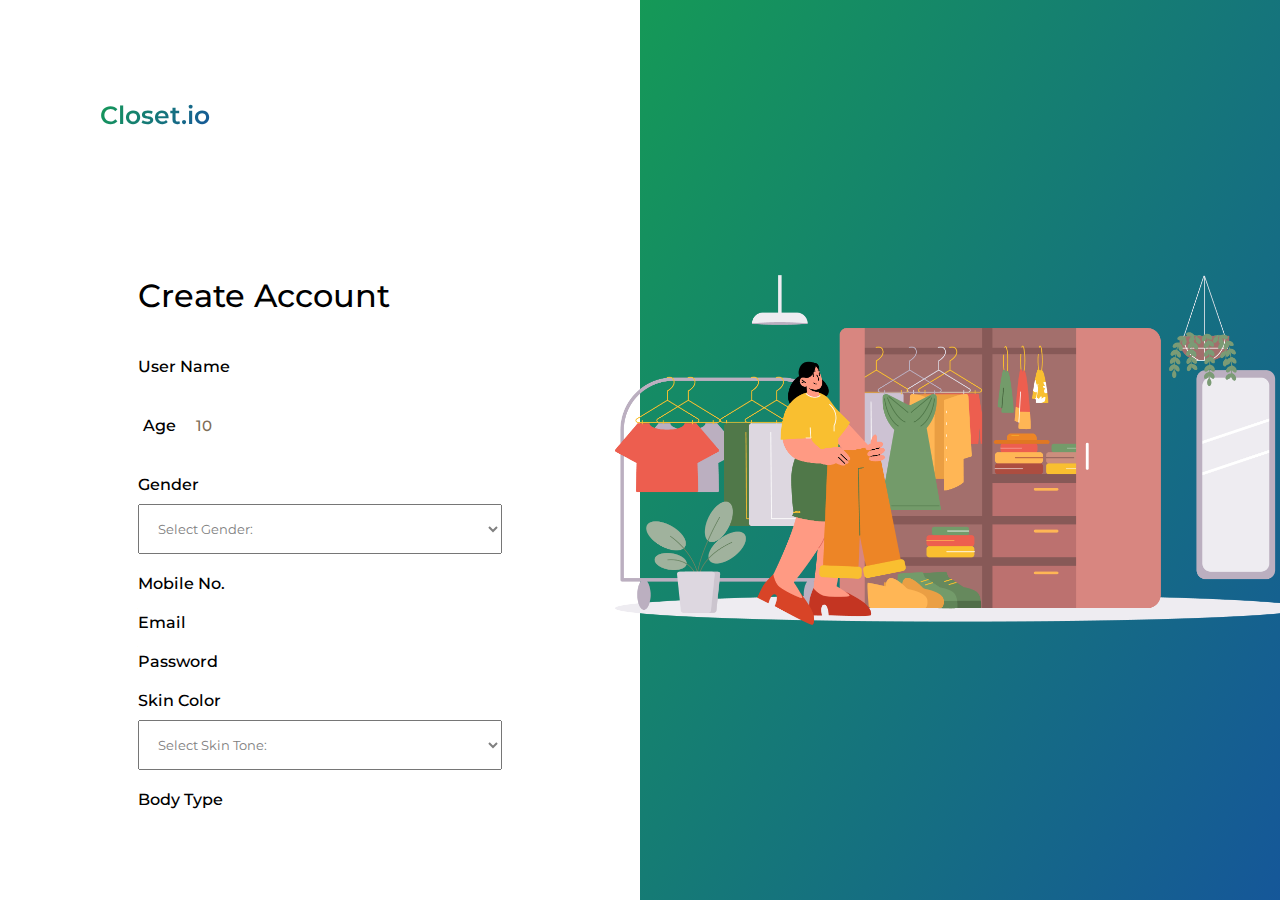
==== index.html @ fbfb2e65 "Add files via upload" ====
<!DOCTYPE html>
<html lang="en">
<head>
    <meta charset="UTF-8">
    <meta http-equiv="X-UA-Compatible" content="IE=edge">
    <meta name="viewport" content="width=device-width, initial-scale=1.0">
    <title>Signup | Closet.io</title>
    <link rel = "stylesheet" href = "style.css">
    <link rel = "icon" href="images/logo.png">
    <link rel="preconnect" href="https://fonts.googleapis.com">
<link rel="preconnect" href="https://fonts.gstatic.com" crossorigin>
<link href="https://fonts.googleapis.com/css2?family=Montserrat:ital,wght@0,100;0,200;0,300;0,400;0,500;0,600;0,700;0,800;0,900;1,100;1,200;1,300;1,400;1,500;1,600;1,700;1,800;1,900&display=swap" rel="stylesheet">
</head>
<body>
    <div class="container">
        <div class="left">
            <div class="logo">
                Closet.io
            </div>
            <form class="form">
                <div class="header">
                    <h1 class="create">Create Account</h1>
                </div>
                <div class="det">
                    <lable>User Name</lable>
                    <input type="text" placeholder = "Enter User Name">
                </div>
                <!-- <div class="det">
                    <lable>Age</lable>
                    <input type="range" min="1" max="100" value="50" class="slider" id="myRange">
                </div> -->
                <div class="slider">
                    <lable class="rs">Age</lable>
                    <input type="range" min="0" max="100" value="10"   oninput="rangeValue.innerText = this.value">
                    <p id=”rangeValue”>10</p>
                  </div>
                <div class="det">
                    <lable>Gender</lable>
                    <select>
                        <option value="0">Select Gender:</option>
                        <option value="1">Female</option>
                        <option value="2">Male</option>
                        <option value="3">Non-Binary</option>
                        <option value="4">Other</option>
                        <option value="5">Prefer Not to Answer</option>
                    </select>
                </div>
                <div class="det">
                    <lable>Mobile No.</lable>
                    <input type="number" placeholder = "Enter Mobile No.">
                </div>
                <div class="det">
                    <lable>Email</lable>
                    <input type="email" placeholder = "Enter Email">
                </div>
                <div class="det">
                    <lable>Password</lable>
                    <input type="password" placeholder = "Enter Password">
                </div>
                <div class="det">
                    <lable>Skin Color</lable>
                    <select>
                        <option value="0">Select Skin Tone:</option>
                        <option class = "a" value="1">Ivory</option>
                        <option class = "b" value="2">Porcelain</option>
                        <option class = "c" value="3">Pale Ivory</option>
                        <option class = "d" value="4">Warm Ivory</option>
                        <option class = "e" value="5">Sand</option>
                        <option class = "f" value="6">Rose Beige</option>
                        <option class = "g" value="7">Limestone</option>
                        <option class = "h" value="8">Beige</option>
                        <option class = "i" value="9">Sienna</option>
                        <option class = "j" value="10">Honey</option>
                        <option class = "k" value="11">Band</option>
                        <option class = "l" value="12">Almond</option>
                        <option class = "m" value="13">Chestnut</option>
                        <option class = "n" value="14">Bronze</option>
                        <option class = "o" value="15">Umber</option>
                        <option class = "p" value="16">Golden</option>
                        <option class = "q" value="17">Espresso</option>
                        <option class = "r" value="18">Chocolate</option>
                      </select>
                </div>

                <div class="det">
                    <lable>Body Type</lable>
                    <select>
                        <option value="0">Select Body Type:</option>
                        <option value="1" class = "female">Rectangle</option>
                        <option value="2" class = "female">Triangle or "Pear"</option>
                        <option value="3" class = "female">Spoon</option>
                        <option value="4" class = "female">Hourglass</option>
                        <option value="5" class = "female">Top Hourglass</option>
                        <option value="6" class = "female">Bottom Hourglass</option>
                        <option value="7" class = "female">Inverted Triangle</option>
                        <option value="8" class = "female">Round</option>
                        <option value="9" class = "female">Diamond</option>
                        <option value="10" class = "female">Athletic</option>
                        <option value="11" class = "Male">Rectangle</option>
                        <option value="12" class = "Male">Inverted Triangle</option>
                        <option value="13" class = "Male">Trapezoid</option>
                        <option value="14" class = "Male">Triangle</option>
                        <option value="15" class = "Male">Oval</option>
                      </select>
                </div>
                <div class="det">
                    <input type="submit" class="submit">
                </div>
                <div class="det1">
                    Already a User? <a href = "login.html">Login</a>
                </div>

            </form>
        </div>
        <div class="right">
            <img src="images/vecteezy_woman-standing-at-open-wardrobe-choose-dresses_13699203 [Converted].png" class="img">
        </div>
    </div>
</body>
</html>
---- style.css ----
@font-face {
    font-family: 'Alliance';
    src: local('Alliance No 2 Regular'), local('Alliance-No-2-Regular'),
        url('AllianceNo2-Regular.woff2') format('woff2'),
        url('AllianceNo2-Regular.woff') format('woff'),
        url('AllianceNo2-Regular.ttf') format('truetype');
    font-weight: 400;
    font-style: normal;
  }
body{
    margin:0;
    padding:0;

}
.container{
    display:flex;
}
.left{
    height: 100vh;
    width:50%;
    display:flex;
    justify-content: center;
    align-items: center;


}
.right{
    height:100vh;
    width:50%;
    background-image:linear-gradient(120deg,#159957,#155799);
}

.logo{
    background-image: linear-gradient(120deg,#159957,#155799);
    display:inline-block;
    -webkit-background-clip: text;
    -webkit-text-fill-color:transparent;
    font-family:montserrat;
    font-weight:600;
    font-size:25px;
    position:absolute;
    top:100px;
    left:100px;

}
.form{
    height: 60%;
    background-color: white;
    width:60%;
    display:flex;
    position:relative;
    top:65px;
    flex-direction:column;
    padding:30px;
    overflow-y: scroll;
}
::-webkit-scrollbar{
    display: none;
}
.form .header .create{
    font-weight:500;
}
.form .header{
    text-align:center;
    position: sticky;
    font-family:montserrat;
    margin:0px;
    padding:10px;
    font-weight: 500;
    top: -30px;
    background-color: white;

}
.form .det{
    padding:10px;
    display:flex;
    flex-direction:column;
    gap:10px;
    font-family: montserrat;
    font-weight:520;
}
.form .det1{
    padding:10px;
    display:flex;
    gap:5px;
    font-family: montserrat;
    font-weight:520;
    justify-content: center;
    align-items: center;
    color:grey;
}
.form .det1 a{
    text-decoration:none;
    background-image:linear-gradient(120deg,#159957,#155799);
    -webkit-background-clip: text;
    -webkit-text-fill-color:transparent;
}
.form .det input{
    padding:15px;
    border:0px 0px 10px 0px;
}
.form .det select{
    padding:15px;
    font-family: montserrat;
    color:grey;
}

.submit{
    background-image: linear-gradient(120deg,#159957,#155799);
    border-style:none;
    font-size: 20px;
    font-family: montserrat;
    font-weight: 520;
    color:white;
}
option{
    padding:20px;
    margin: 10px;;
    font-size:15px;
    font-family:montserrat;

}
option:hover{
    background-image:linear-gradient(120deg,#159957,#155799);
}
.right{
    display: flex;
    justify-content: center;
    align-items:center;
}
.img{
    height: 350px;
    width:auto;
}
input{
    font-family:montserrat;
}
.a{
    background-color: #E9CBA7;
}
.b{
    background-color: #EED0B8;
}
.c{
    background-color: #D09E7D;
}
.d{
    background-color: #F7E2AB;
}
.e{
    background-color: #EFC794;
}
.f{
    background-color: #EFC088;
}
.g{
    background-color: #E7BC91;
}
.h{
    background-color: #ECC083;
}
.i{
    background-color: #D09E7D;
}
.j{
    background-color: #CB9662;
}
.k{
    background-color: #AB8B64;
}
.l{
    background-color: #94623D;
}
.m{
    background-color: #885633;
}
.n{
    background-color: #76441F;
}
.o{
    background-color: #B26949;
}
.p{
    background-color: #80492A;
}
.q{
    background-color: #623A17;
}
.r{
    background-color: #301E10;
}
.slider {
    padding:15px;
    background:white;
    display:flex;
    align-items:center;
    gap:20px;
   }
   .slider p {
    font-size:15px;
    font-weight:500;
    font-family: montserrat;
    color:#7E6D57;
   }
   .slider input[type=”range”] {
    -webkit-appearance:none !important;
    width:420px;
    height:2px;
    background:#7E6D57;
    border:none;
    outline:none;
   }
   .slider input[type=”range”]::-webkit-slider-thumb {
    -webkit-appearance:none !important;
    width:3px;
    height:30px;
    background:#fcfcfc;
    border:2px solid #7E6D57;
    border-radius:50%;
    cursor:pointer;
   }
   .slider input[type=”range”]::-webkit-slider-thumb:hover {
    background:#7E6D57;
   }
   .rs{
    font-family:montserrat;
    font-weight: 520;
   }

   /* Dashboard */
   .logos{
    background-image: linear-gradient(120deg,#159957,#155799);
    -webkit-background-clip: text;
    -webkit-text-fill-color:transparent;
    font-family:montserrat;
    font-weight:600;
    font-size:25px;
    padding:30px;

   }
   .navbar{
    display:flex;
    width:100%;
    background-color:white;
    font-family:montserrat;
    font-weight:530;
    font-size:20px;
    justify-content: space-between;

   }
   .nb{
    text-decoration:none;
    padding:30px;

   }
   .p:hover{
    background-image:linear-gradient(120deg,#157877,#157679);
    color: white;
   }
   .q:hover{
    background-image:linear-gradient(120deg,#157679,#15717E);
    color: white;
   }
   .r:hover{
    background-image:linear-gradient(120deg,#15717E,#156D82);
    color: white;
   }
   .s:hover{
    background-image:linear-gradient(120deg,#156D82,#156887);
    color: white;
   }
   .t:hover{
    background-image:linear-gradient(120deg,#156887,#15658A);
    color: white;
   }
   .p{
    background-image:linear-gradient(120deg,#159957,#155799);
    -webkit-background-clip: text;
    -webkit-text-fill-color:transparent;
    }
    .q{
        background-image:linear-gradient(120deg,#159957,#155799);
        -webkit-background-clip: text;
        -webkit-text-fill-color:transparent;
    }
    .r{
        background-image:linear-gradient(120deg,#159957,#155799);
        -webkit-background-clip: text;
        -webkit-text-fill-color:transparent;
    }
    .s{
        background-image:linear-gradient(120deg,#159957,#155799);
        -webkit-background-clip: text;
        -webkit-text-fill-color:transparent;
    }
    .t{
        background-image:linear-gradient(120deg,#159957,#155799);
        -webkit-background-clip: text;
        -webkit-text-fill-color:transparent;
    }

   .nav{
    display:flex;
    background-image: linear-gradient(120deg,#159957,#155799);
    -webkit-background-clip: text;
    -webkit-text-fill-color:transparent;
   }
   .containers{
    background-image:linear-gradient(120deg,#159957,#155799);
    height: 100vh;
   }
   .content{
    display:flex;
    flex-direction: column;
    gap:20px;
    justify-content: center;
    align-items: center;
   }
   .head{
    font-family:montserrat;
    font-weight:600;
    color:white;
    padding:20px;
    padding-top: 80px;
    text-align:center;
    font-size:40px;
   }
   .avatar{
    height:450px;
    width:450px;
    background-color: white;
    border-radius:50%;
   }
   .hn{
    background-color:white;
    border-radius: 10px;
    padding:5px;
   }
   .as{
    background-image: linear-gradient(120deg,#159957,#155799);
    -webkit-background-clip: text;
    -webkit-text-fill-color:transparent;
   }
   .head1{
    font-family:montserrat;
    font-weight:600;
    color:white;
    padding:20px;
    padding-top: 80px;
    text-align:center;
    font-size:40px;
    height:60%;
    width:auto;
   }
   .content1{
    display:flex;
    flex-direction: column;
    gap:20px;
    height: 600px;
    width:90%;
    background-color:white;
    border-radius:10px;
    overflow-y: scroll;
    
   }
.aisle{
    display:flex;
    flex-direction:column;
    font-family:montserrat;
    font-weight: 500;
    padding:20px;
    
}
.headings{
    padding:30px;
    padding-left:40px;
    font-size:20px;
    background-image: linear-gradient(120deg,#159957,#155799);
    -webkit-background-clip: text;
    -webkit-text-fill-color:transparent;
}
.products{
    display:flex;
    gap:10px;
}
.tsrt1{
    background-image: url(images/T-shirts/4g3ut_400.webp);
    height: 100px;
    width:auto;
}
.upld{
    display:flex;
    font-family:montserrat;
    justify-content: center;
    align-items:center;
    font-weight: 600;    
}
.upload{
    padding:20px;
    font-size:15px;
    text-align: center;
}
.upld p{
    background-image: linear-gradient(120deg,#159957,#155799);
    -webkit-background-clip:text;
    -webkit-text-fill-color:transparent;
}
h3{
    background-image: linear-gradient(120deg,#159957,#155799);
    -webkit-background-clip:text;
    -webkit-text-fill-color:transparent;
}
button {
    padding: 10px;
    width: 70px;
    color: white;
    font-family: inherit;
    border-radius: 5px;
    cursor: pointer;
    border: 1px solid black;
    background-color: black;
    box-shadow: 0px 2px 6px 0px rgba(0, 0, 0, 0.5);
    font-size: 0.9rem;
  }
  
  .app {
    max-width: 1224px;
    width: 92%;
    margin: 20px auto;
    display: flex;
    flex-direction: column;
    gap: 10px;
  }
  
  .header {
    display: flex;
    justify-content: space-between;
    align-items: center;
    gap: 15px;
    width: 100%;
    padding-bottom: 10px;
  }
  
  .header h2 {
    min-width: fit-content;
  }
  
  .server-message {
    width: 100%;
    padding: 16px;
    border-radius: 5px;
  }
  
  .input-div {
    width: 100%;
    height: 200px;
    border-radius: 5px;
    display: flex;
    justify-content: center;
    align-items: center;
    text-align: center;
    border: 2px dotted black;
    background-color: white;
    position: relative;
  }
  
  .input-div .browse {
    color: black;
    font-weight: bold;
  }
  
  .file {
    width: 100%;
    height: 100%;
    position: absolute;
    opacity: 0;
    cursor: pointer;
  }
  
  .saved-div,
  .queued-div {
    width: 100%;
    min-height: 150px;
    display: flex;
    justify-content: flex-start;
    flex-wrap: wrap;
    gap: 15px;
    position: relative;
    border-radius: 5px;
    border: 2px dotted black;
    background-color: white;
  }
  
  .saved-div .image,
  .queued-div .image {
    height: 150px;
    border-radius: 5px;
    box-shadow: 0 0 5px rgba(0, 0, 0, 0.15);
    overflow: hidden;
    position: relative;
  }
  
  .saved-div .image:nth-child(4n),
  .queued-div .image:nth-child(4n) {
    margin-right: 0;
  }
  
  .saved-div .image img,
  .queued-div .image img {
    height: 100%;
    width: 100%;
  }
  
  .saved-div .image span,
  .queued-div .image span {
    position: absolute;
    top: -4px;
    right: 4px;
    cursor: pointer;
    font-size: 22px;
    color: white;
  }
  
  .saved-div .image span:hover,
  .queued-div .image span:hover {
    opacity: 0.8;
  }
  
  .saved-div .span--hidden,
  .queued-div .span--hidden {
    visibility: hidden;
  }

  .lk{
    font-family:montserrat;
    font-weight:600;
    color:white;
    padding:20px;
    padding-top: 80px;
    text-align:center;
    font-size:20px;
  }
  .lk a{
    text-decoration: none;
  }
  .great{
    height: 600px;
    width:90%;
    background-color: white;
    border-radius:15px;
    font-family:montserrat;
    overflow-y:scroll;
  }
  .cgpa{
    background-image: linear-gradient(120deg,#159957,#155799);
    -webkit-background-clip:text;
    -webkit-text-fill-color:transparent;
    padding:50px;
    font-size:20px;
    text-align: center;

  }
  .alpha{
    width:100%;
    background-color: white;
    height: 400px;
    display:flex;
    justify-content: space-around;
    gap:10px;
    padding:10px;
    margin-bottom:30px;
  }
  .alpha1 .beta{
    width:100%;
    height: 400px;
    border-radius: 30px;
    background-image: linear-gradient(120deg,#159957,#155799);
    -webkit-background-clip:text;
    -webkit-text-fill-color:transparent;
    display: flex;
    flex-direction: column;
  }
  .beta1{
    width:100%;
    background-color: #CCE3E1;
    height: 400px;
    border-radius: 30px;

  }
  .alpha1{
    width:22%;
    background-color: #157C73;
    height: 420px;
    border-radius: 30px;
  }
.mr{
    height: 200px;
    padding: 0px 20px;
}
.w{
    font-size:18px;
    padding:15px;
}
.alpha2{
    width:100%;
    background-color: white;
    height: 400px;
    display:flex;
    gap:40px;
    padding:10px;
    justify-content: center;
  }
  .avatar img{
    width: 450px;
    height: 450px;
    border-radius: 50%;
    margin-top: 0px;
    margin-bottom: 43px;

}
label{
    display: block;
    width: 200px;
    background: #e3362c;
    color: #fff;
    padding: 12px;
    margin: 10px auto;
    border-radius: 5px;
    cursor: pointer;
}
input{
    display: none;
}
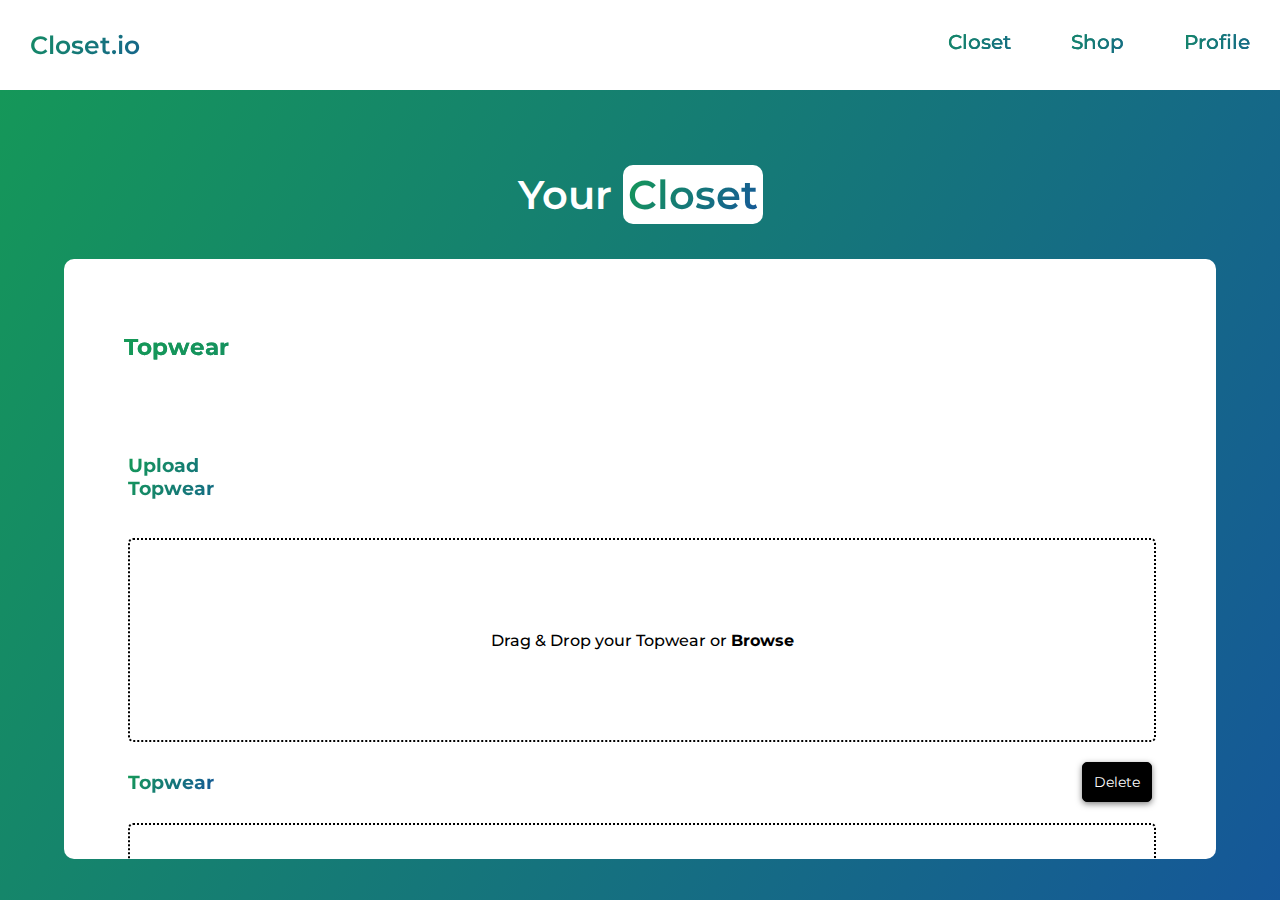
==== commit a00f8e2f: "Update and rename closet.html to index.html" ====
--- a/index.html
+++ b/index.html
@@ -4,117 +4,222 @@
     <meta charset="UTF-8">
     <meta http-equiv="X-UA-Compatible" content="IE=edge">
     <meta name="viewport" content="width=device-width, initial-scale=1.0">
-    <title>Signup | Closet.io</title>
+    <title>Dashboard | Closet.io</title>
     <link rel = "stylesheet" href = "style.css">
     <link rel = "icon" href="images/logo.png">
     <link rel="preconnect" href="https://fonts.googleapis.com">
 <link rel="preconnect" href="https://fonts.gstatic.com" crossorigin>
 <link href="https://fonts.googleapis.com/css2?family=Montserrat:ital,wght@0,100;0,200;0,300;0,400;0,500;0,600;0,700;0,800;0,900;1,100;1,200;1,300;1,400;1,500;1,600;1,700;1,800;1,900&display=swap" rel="stylesheet">
+
 </head>
 <body>
-    <div class="container">
-        <div class="left">
-            <div class="logo">
+    <div class="containers">
+        <div class="navbar">
+            <div class="logos">
                 Closet.io
             </div>
-            <form class="form">
-                <div class="header">
-                    <h1 class="create">Create Account</h1>
-                </div>
-                <div class="det">
-                    <lable>User Name</lable>
-                    <input type="text" placeholder = "Enter User Name">
-                </div>
-                <!-- <div class="det">
-                    <lable>Age</lable>
-                    <input type="range" min="1" max="100" value="50" class="slider" id="myRange">
-                </div> -->
-                <div class="slider">
-                    <lable class="rs">Age</lable>
-                    <input type="range" min="0" max="100" value="10"   oninput="rangeValue.innerText = this.value">
-                    <p id=”rangeValue”>10</p>
-                  </div>
-                <div class="det">
-                    <lable>Gender</lable>
-                    <select>
-                        <option value="0">Select Gender:</option>
-                        <option value="1">Female</option>
-                        <option value="2">Male</option>
-                        <option value="3">Non-Binary</option>
-                        <option value="4">Other</option>
-                        <option value="5">Prefer Not to Answer</option>
-                    </select>
-                </div>
-                <div class="det">
-                    <lable>Mobile No.</lable>
-                    <input type="number" placeholder = "Enter Mobile No.">
-                </div>
-                <div class="det">
-                    <lable>Email</lable>
-                    <input type="email" placeholder = "Enter Email">
-                </div>
-                <div class="det">
-                    <lable>Password</lable>
-                    <input type="password" placeholder = "Enter Password">
-                </div>
-                <div class="det">
-                    <lable>Skin Color</lable>
-                    <select>
-                        <option value="0">Select Skin Tone:</option>
-                        <option class = "a" value="1">Ivory</option>
-                        <option class = "b" value="2">Porcelain</option>
-                        <option class = "c" value="3">Pale Ivory</option>
-                        <option class = "d" value="4">Warm Ivory</option>
-                        <option class = "e" value="5">Sand</option>
-                        <option class = "f" value="6">Rose Beige</option>
-                        <option class = "g" value="7">Limestone</option>
-                        <option class = "h" value="8">Beige</option>
-                        <option class = "i" value="9">Sienna</option>
-                        <option class = "j" value="10">Honey</option>
-                        <option class = "k" value="11">Band</option>
-                        <option class = "l" value="12">Almond</option>
-                        <option class = "m" value="13">Chestnut</option>
-                        <option class = "n" value="14">Bronze</option>
-                        <option class = "o" value="15">Umber</option>
-                        <option class = "p" value="16">Golden</option>
-                        <option class = "q" value="17">Espresso</option>
-                        <option class = "r" value="18">Chocolate</option>
-                      </select>
-                </div>
-
-                <div class="det">
-                    <lable>Body Type</lable>
-                    <select>
-                        <option value="0">Select Body Type:</option>
-                        <option value="1" class = "female">Rectangle</option>
-                        <option value="2" class = "female">Triangle or "Pear"</option>
-                        <option value="3" class = "female">Spoon</option>
-                        <option value="4" class = "female">Hourglass</option>
-                        <option value="5" class = "female">Top Hourglass</option>
-                        <option value="6" class = "female">Bottom Hourglass</option>
-                        <option value="7" class = "female">Inverted Triangle</option>
-                        <option value="8" class = "female">Round</option>
-                        <option value="9" class = "female">Diamond</option>
-                        <option value="10" class = "female">Athletic</option>
-                        <option value="11" class = "Male">Rectangle</option>
-                        <option value="12" class = "Male">Inverted Triangle</option>
-                        <option value="13" class = "Male">Trapezoid</option>
-                        <option value="14" class = "Male">Triangle</option>
-                        <option value="15" class = "Male">Oval</option>
-                      </select>
-                </div>
-                <div class="det">
-                    <input type="submit" class="submit">
-                </div>
-                <div class="det1">
-                    Already a User? <a href = "login.html">Login</a>
-                </div>
-
-            </form>
+            <div class="nav">
+                <a class = "nb q" href = "closet.html">Closet</a>
+                <a class = "nb s" href = "https://www.myntra.com/">Shop</a>
+                <a class = "nb t" href = "profile.html">Profile</a>
+            </div>
         </div>
-        <div class="right">
-            <img src="images/vecteezy_woman-standing-at-open-wardrobe-choose-dresses_13699203 [Converted].png" class="img">
+        <div class="content">
+            <div class="head1">Your <span class ="hn"><span class ="as">Closet</span></span></div>
+            <div class="content1">
+                    <script>
+                        let queuedImagesArray=[],
+                        savedForm = document.querySelector("#saved-form"),
+                        queuedForm = document.querySelector("#queued-form"),
+                        savedDiv = document.querySelector(".saved-div"),
+                        queuedDiv = document.querySelector(".queued-div"),
+                        inputDiv= document.querySelector(".input-div"),
+                        input = document.querySelector(".input-div input"),
+                        serverMessage = document.querySelector(".server-message"),
+                        deleteImages=[];
+
+                        //Saved in Server Images
+
+                        //Preview Images
+                       input.addEventListener("change",() =>{
+                        const files = input.files
+                        for(let i =0;i< files.length; i++){
+                            queuedImagesArray.push(files[i])
+                        }
+                        queuedForm.reset()
+                        displayQueuedImages()
+                       })
+
+                       inputDiv.addEventListener("drop",(e) =>{
+                        e.preventDefault()
+                        const files = e.dataTransfer.files
+                        for(let i = 0; i<files.length; i++){
+                            if(!files[i].type.match("image")) continue
+
+                            if(queuedImagesArray.every(image => image.name !== files[i].name))
+                                queuedImagesArray.push(files[i])
+                        }
+                        displayQueuedImages()
+                       })
+
+                       function displayQueuedImages(){
+                        let images = ""
+                        queuedImagesArray.forEach((image, index) => {
+                            images += `<div class="image">
+                                        <img src="${URL.createObjectURL(image)}" alt="image">
+                                        <span onclick ="deleteQueuedImage(${index})">&times;</span>
+                                       </div>`
+
+                        })
+                        queuedDiv.innerHTML = images
+                       }
+
+                       function deleteQueuedImage(index){
+                        queuedImagesArray.splice(index, 1)
+                        displayQueuedImages()
+                       }
+
+                       queuedForm.addEventListener("submit", (e) =>{
+                        e.preventDefault()
+                        sendQueuedImagesToServer()
+                       })
+
+                       function sendQueuedImagesToServer(){
+                        const formData = new FormData(queuedForm)
+
+                        queuedImagesArray.forEach((image, index) =>{
+                            formData.append(`file[${index}]`,image)
+                        })
+
+                        fetch("upload", {
+                            method: "POST",
+                            body: formData
+                        })
+
+                        .then(response => {
+                            if(response.status !== 200) throw Error(response.statusText)
+                            location.reload()
+                        })
+
+                        .catch(error =>{
+                            serverMessage.innerHTML = error
+                            serverMessage.style.cssText = "background-color: #f8d7da; color: #b71c1c"
+                        })
+                       }
+                       
+
+
+                    </script>
+                <div class="aisle">
+                    <div class="headings"><h3>Topwear</h3></div>
+                    <main class ="app">
+                        <div class="header">
+                            <h3>Upload Topwear</h3>
+                            <div class="server-message"></div>
+                        </div>
+                        <div class="input-div">
+                            <p>Drag & Drop your Topwear or <span class="browse">Browse</span></p>
+                            <input type="file" class ="file" multiple="multiple" accept="image/png, image/jpeg, image/webp, image/jpg" onchange="previewImage(event)">
+                        </div>
+                        <form id="saved-form">
+                            <div class="header">
+                                <h3>Topwear</h3>
+                                <button type="submit">Delete</button>
+                            </div>
+                            <div class="saved-div"></div>
+                        </form>
+                        <form id="queued-form">
+                            <div class="header">
+                                <h3>Preview</h3>
+                                <button type="submit">Upload</button>
+                            </div>
+                            <div class="queued-div"></div>
+                        </form>
+                    </main>
+                </div>
+                <div class="aisle">
+                    <div class="headings"><h3>Bottomwear</h3></div>
+                    <main class ="app">
+                        <div class="header">
+                            <h3>Upload Bottomwear</h3>
+                            <div class="server-message"></div>
+                        </div>
+                        <div class="input-div">
+                            <p>Drag & Drop your Bottomwear or <span class="browse">Browse</span></p>
+                            <input type="file" class ="file" multiple="multiple" accept="image/png, image/jpeg, image/webp, image/jpg" onchange="previewImage(event)">
+                        </div>
+                        <form id="saved-form">
+                            <div class="header">
+                                <h3>Bottomwear</h3>
+                                <button type="submit">Delete</button>
+                            </div>
+                            <div class="saved-div"></div>
+                        </form>
+                        <form id="queued-form">
+                            <div class="header">
+                                <h3>Preview</h3>
+                                <button type="submit">Upload</button>
+                            </div>
+                            <div class="queued-div"></div>
+                        </form>
+                    </main>
+                </div>
+                <div class="aisle">
+                    <div class="headings"><h3>Footwear</h3></div>
+                    <main class ="app">
+                        <div class="header">
+                            <h3>Upload Footwear</h3>
+                            <div class="server-message"></div>
+                        </div>
+                        <div class="input-div">
+                            <p>Drag & Drop your Footwear or <span class="browse">Browse</span></p>
+                            <input type="file" class ="file" multiple="multiple" accept="image/png, image/jpeg, image/webp, image/jpg" onchange="previewImage(event)">
+                        </div>
+                        <form id="saved-form">
+                            <div class="header">
+                                <h3>Footwear</h3>
+                                <button type="submit">Delete</button>
+                            </div>
+                            <div class="saved-div"></div>
+                        </form>
+                        <form id="queued-form">
+                            <div class="header">
+                                <h3>Preview</h3>
+                                <button type="submit">Upload</button>
+                            </div>
+                            <div class="queued-div"></div>
+                        </form>
+                    </main>
+                </div>
+                <div class="aisle">
+                    <div class="headings"><h3>Accessories</h3></div>
+                    <main class ="app">
+                        <div class="header">
+                            <h3>Upload Clothes</h3>
+                            <div class="server-message"></div>
+                        </div>
+                        <div class="input-div">
+                            <p>Drag & Drop your Accessories or <span class="browse">Browse</span></p>
+                            <input type="file" class ="file" multiple="multiple" accept="image/png, image/jpeg, image/webp, image/jpg" onchange="previewImage(event)">
+                        </div>
+                        <form id="saved-form">
+                            <div class="header">
+                                <h3>Accessories</h3>
+                                <button type="submit">Delete</button>
+                            </div>
+                            <div class="saved-div"></div>
+                        </form>
+                        <form id="queued-form">
+                            <div class="header">
+                                <h3>Preview</h3>
+                                <button type="submit">Upload</button>
+                            </div>
+                            <div class="queued-div"></div>
+                        </form>
+                    </main>
+                </div>
+            </div>
         </div>
     </div>
 </body>
-</html>+</html>
